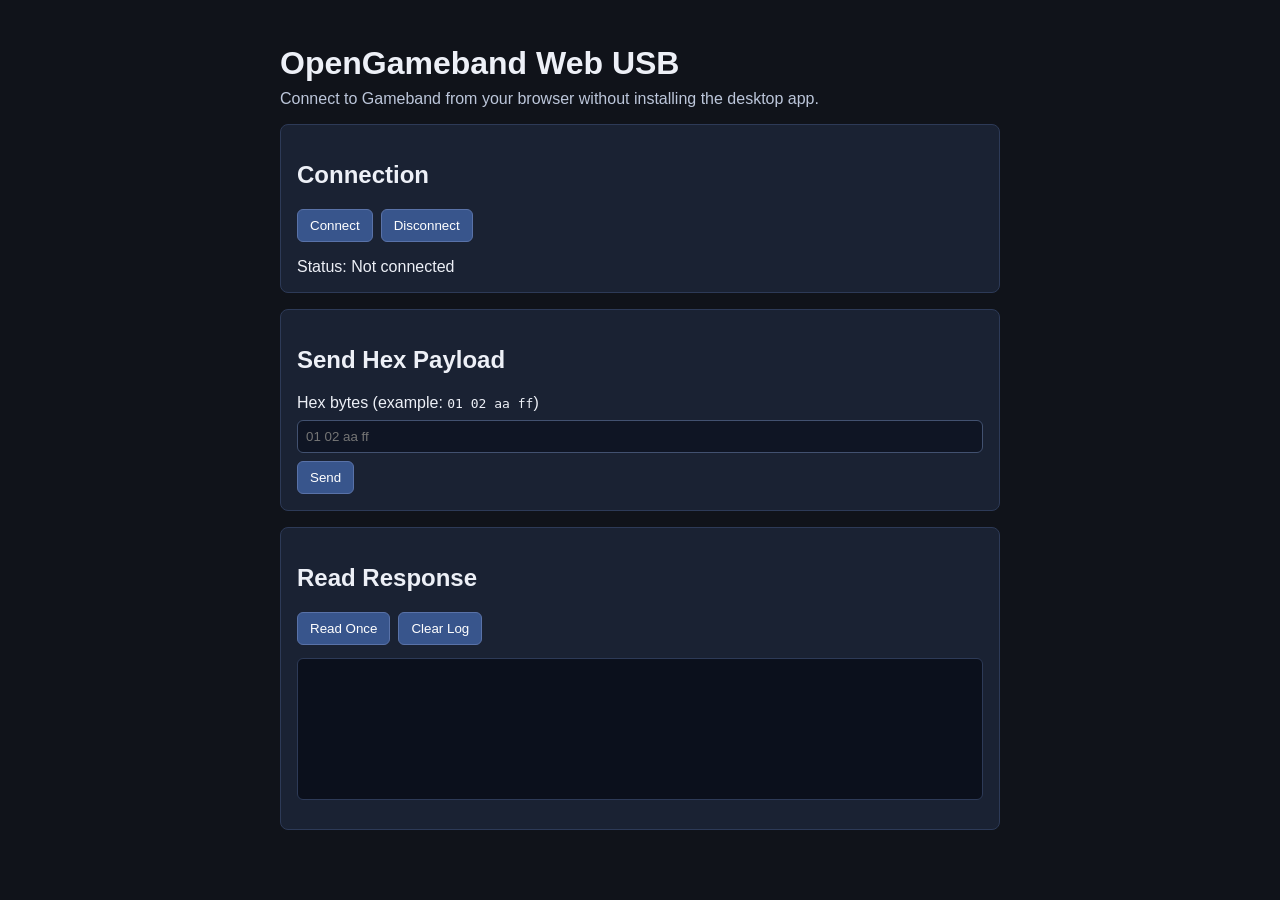
==== web/index.html @ d43cb84c "feat: add browser-based WebUSB interface for Gameband Co-authored-by: TheCodingSoldier <257933801+Th" ====
<!doctype html>
<html lang="en">
<head>
    <meta charset="UTF-8">
    <meta name="viewport" content="width=device-width, initial-scale=1.0">
    <title>OpenGameband Web USB</title>
    <link rel="stylesheet" href="styles.css">
</head>
<body>
<main class="app">
    <h1>OpenGameband Web USB</h1>
    <p class="subtitle">Connect to Gameband from your browser without installing the desktop app.</p>

    <section class="card">
        <h2>Connection</h2>
        <div class="actions">
            <button id="connectButton" type="button">Connect</button>
            <button id="disconnectButton" type="button">Disconnect</button>
        </div>
        <p id="status" class="status">Status: Not connected</p>
    </section>

    <section class="card">
        <h2>Send Hex Payload</h2>
        <label for="payloadInput">Hex bytes (example: <code>01 02 aa ff</code>)</label>
        <input id="payloadInput" type="text" placeholder="01 02 aa ff">
        <button id="sendButton" type="button">Send</button>
    </section>

    <section class="card">
        <h2>Read Response</h2>
        <div class="actions">
            <button id="readButton" type="button">Read Once</button>
            <button id="clearLogButton" type="button">Clear Log</button>
        </div>
        <pre id="log" class="log" aria-live="polite"></pre>
    </section>
</main>
<script src="app.js"></script>
</body>
</html>
---- web/styles.css ----
body {
    margin: 0;
    font-family: Arial, sans-serif;
    background: #10131a;
    color: #edf0f7;
}

.app {
    max-width: 720px;
    margin: 0 auto;
    padding: 24px;
}

h1 {
    margin-bottom: 8px;
}

.subtitle {
    margin-top: 0;
    color: #bcc6da;
}

.card {
    background: #1a2233;
    border: 1px solid #2d3a57;
    border-radius: 8px;
    padding: 16px;
    margin-bottom: 16px;
}

.actions {
    display: flex;
    gap: 8px;
    flex-wrap: wrap;
}

button {
    border: 1px solid #5972a8;
    background: #38558c;
    color: white;
    border-radius: 6px;
    padding: 8px 12px;
    cursor: pointer;
}

button:hover {
    background: #4365a8;
}

input {
    width: 100%;
    box-sizing: border-box;
    border: 1px solid #425170;
    border-radius: 6px;
    background: #0f1524;
    color: #edf0f7;
    padding: 8px;
    margin: 8px 0;
}

.status {
    margin-bottom: 0;
}

.log {
    background: #0b101c;
    border: 1px solid #2d3a57;
    border-radius: 6px;
    min-height: 120px;
    padding: 10px;
    overflow: auto;
    white-space: pre-wrap;
}
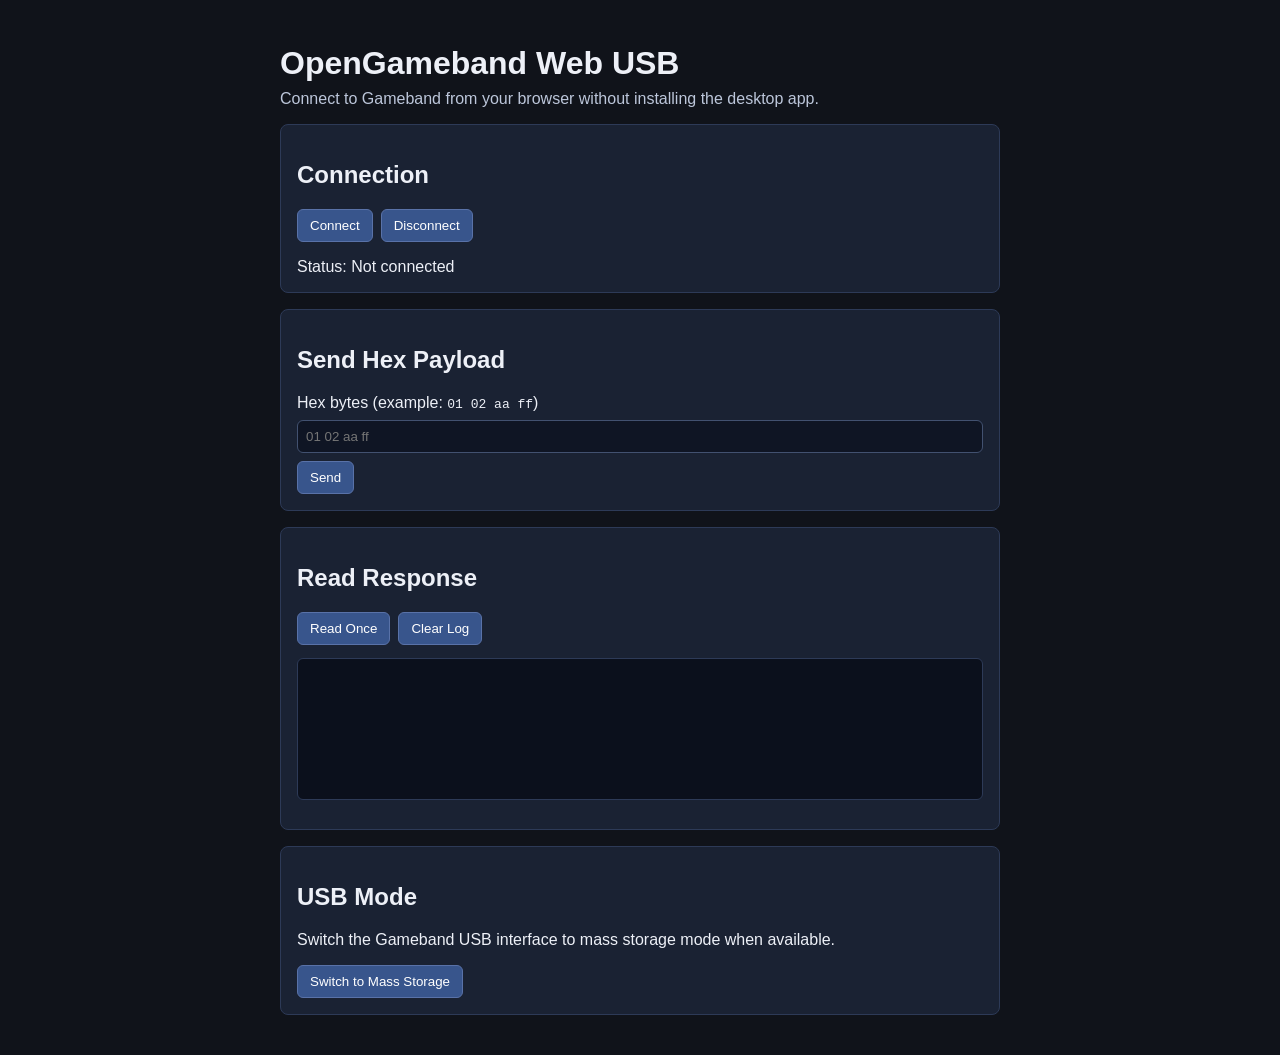
==== commit 0c4645d2: "feat(web): add usb mass storage mode action Co-authored-by: TheCodingSoldier <257933801+TheCodingSol" ====
--- a/web/index.html
+++ b/web/index.html
@@ -35,6 +35,14 @@
         </div>
         <pre id="log" class="log" aria-live="polite"></pre>
     </section>
+
+    <section class="card">
+        <h2>USB Mode</h2>
+        <p>Switch the Gameband USB interface to mass storage mode when available.</p>
+        <div class="actions">
+            <button id="switchMassStorageButton" type="button">Switch to Mass Storage</button>
+        </div>
+    </section>
 </main>
 <script src="app.js"></script>
 </body>
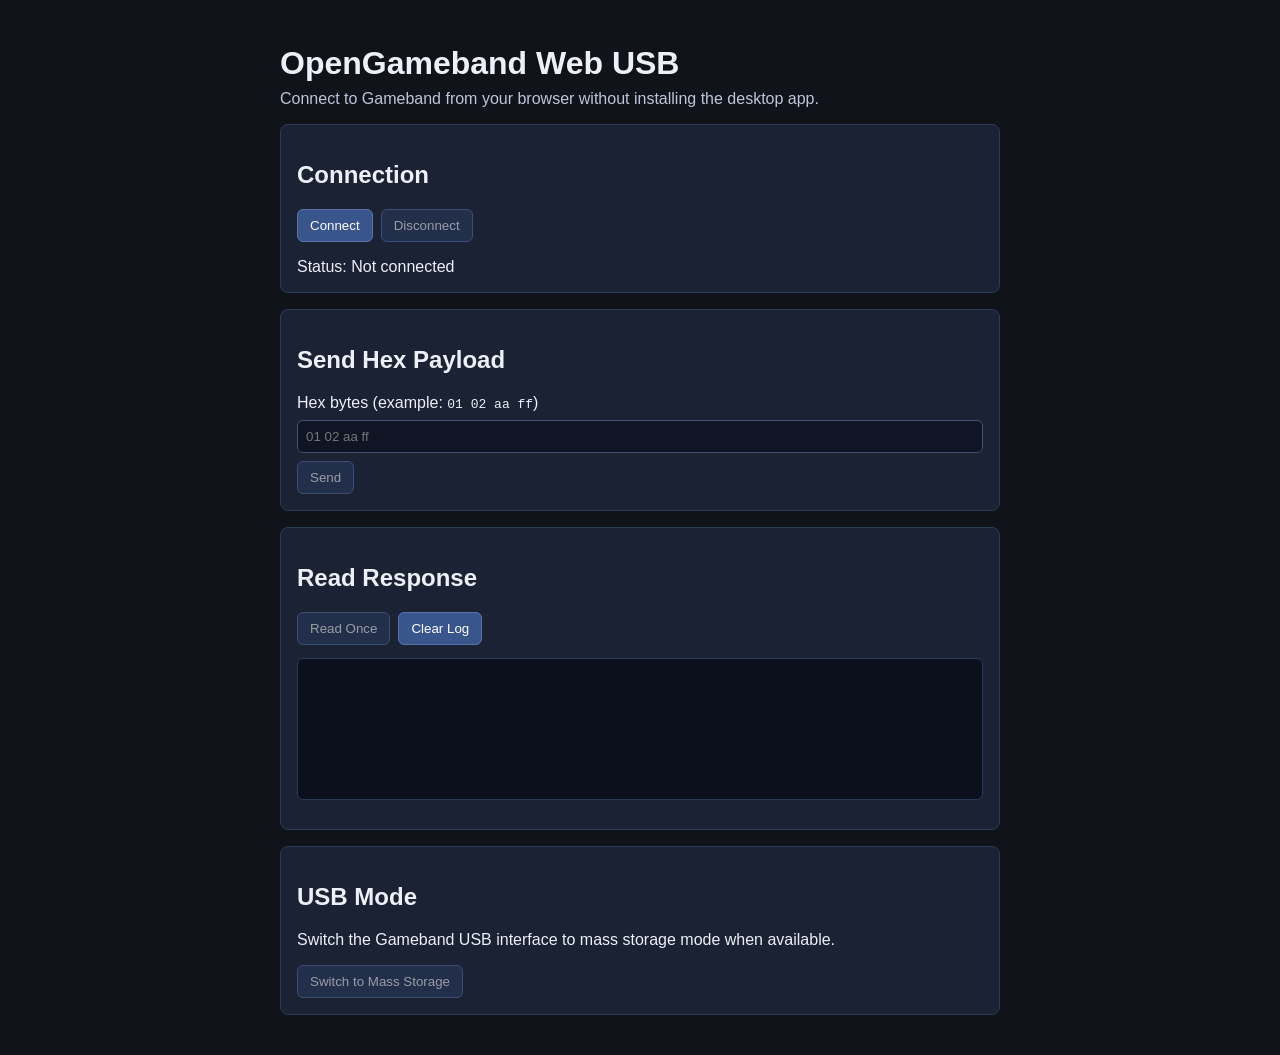
==== commit 93af6dc2: "Improve web UI action state handling for connection flow Co-authored-by: TheCodingSoldier <257933801" ====
--- a/web/index.html
+++ b/web/index.html
@@ -15,7 +15,7 @@
         <h2>Connection</h2>
         <div class="actions">
             <button id="connectButton" type="button">Connect</button>
-            <button id="disconnectButton" type="button">Disconnect</button>
+            <button id="disconnectButton" type="button" disabled>Disconnect</button>
         </div>
         <p id="status" class="status">Status: Not connected</p>
     </section>
@@ -24,13 +24,13 @@
         <h2>Send Hex Payload</h2>
         <label for="payloadInput">Hex bytes (example: <code>01 02 aa ff</code>)</label>
         <input id="payloadInput" type="text" placeholder="01 02 aa ff">
-        <button id="sendButton" type="button">Send</button>
+        <button id="sendButton" type="button" disabled>Send</button>
     </section>
 
     <section class="card">
         <h2>Read Response</h2>
         <div class="actions">
-            <button id="readButton" type="button">Read Once</button>
+            <button id="readButton" type="button" disabled>Read Once</button>
             <button id="clearLogButton" type="button">Clear Log</button>
         </div>
         <pre id="log" class="log" aria-live="polite"></pre>
@@ -40,7 +40,7 @@
         <h2>USB Mode</h2>
         <p>Switch the Gameband USB interface to mass storage mode when available.</p>
         <div class="actions">
-            <button id="switchMassStorageButton" type="button">Switch to Mass Storage</button>
+            <button id="switchMassStorageButton" type="button" disabled>Switch to Mass Storage</button>
         </div>
     </section>
 </main>
--- a/web/styles.css
+++ b/web/styles.css
@@ -47,6 +47,12 @@
     background: #4365a8;
 }
 
+button:disabled {
+    opacity: 0.55;
+    cursor: not-allowed;
+    background: #2a3b60;
+}
+
 input {
     width: 100%;
     box-sizing: border-box;
